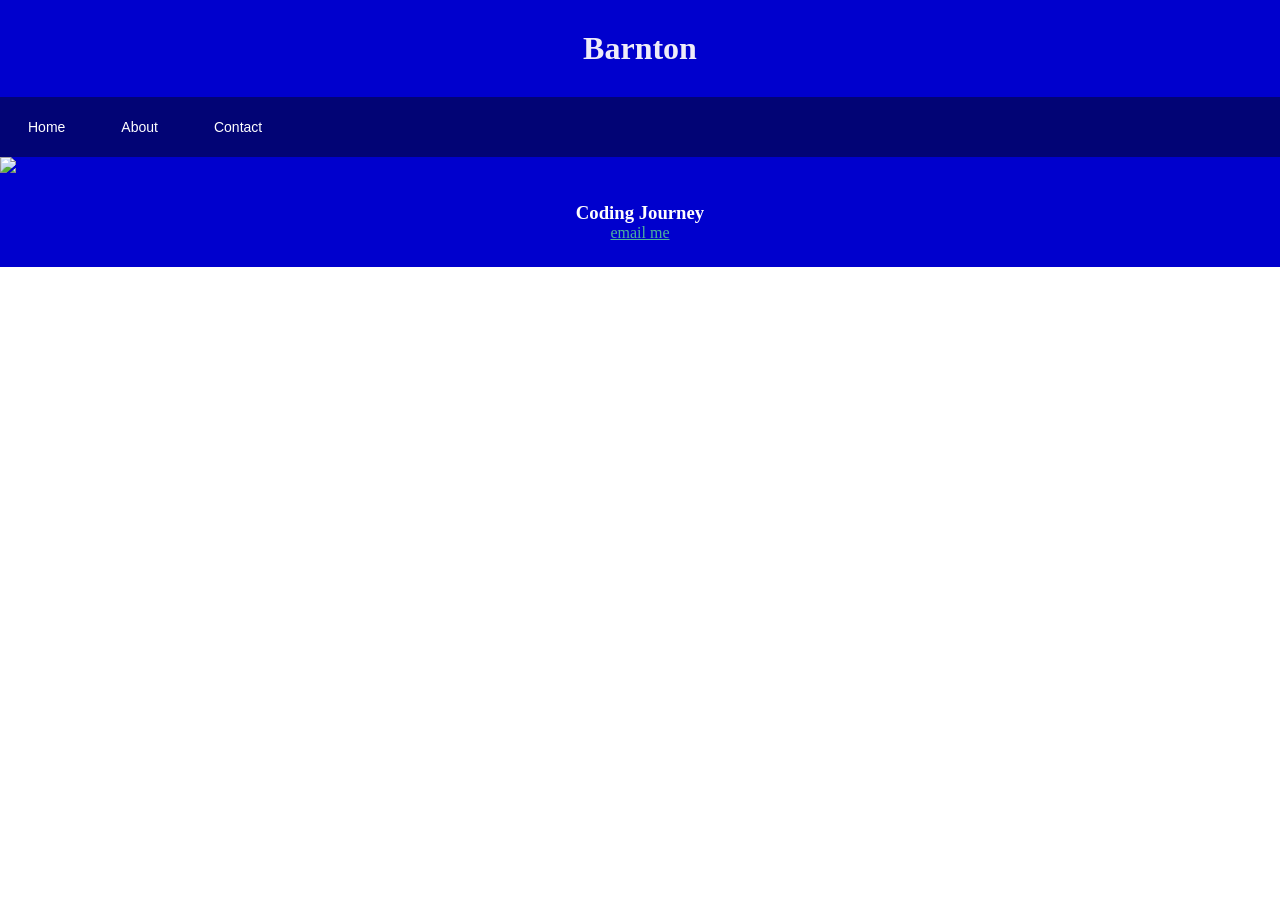
==== index.html @ 9fce67b3 "Add files via upload" ====
<!DOCTYPE html>
<html lang="en">


<!-- scale -->
<head>
    <meta charset="UTF-8"/>
    <meta name="viewport" content="width=device-width, initial-scale=1.0"/>
    <title>Bro Code</title>
    <link rel="stylesheet" href="style.css"/>
</head>

<!-- body -->
<body>
      
  <header class="header" style="background-color: mediumblue;">
    
       <h1>Barnton</h1>
   
        <nav class="navbar" style="background-color: rgb(2, 4, 117);">
            <ul>

                <li><a href="index.html">Home</a>
  
                   <ul> 
                         <a> Can find:</a>    
                        <li><a href="#">Edinburgh</a></li>
                        <li><a href="#">Index</a></li> 
                    </ul> 
                
                </li>
                
                <li><a href="about.html">About</a></li> 
                <li><a href="contact.html">Contact</a></li>
        
            </ul>
     
        </nav>

      <div class="image">
            <img src="IMG_4456.jpeg"/>
        </div>

    </header>

    <main>

    </main>


    <footer style="background-color: mediumblue;">

        <h3>Coding Journey</h3>
        <a href="mailto:test@fake.com" style="color: #4eb19a;" >
            email me
    </footer>
   
</body>

</html>
---- style.css ----
* {
    margin: 0;
    padding: 0;
}

/* center */
/* Barnton */
h1 {
    text-align: center;
    color: #fcfafaf1;
    padding: 30px;

} 


/* main section */
/* This is the Home page */
main {
    margin-left: 600px;
    margin-right: 600px;
    color:#3e45ff;
} 

/* [ Home ]*/
nav {
    width: 100%;
    height: 60px;
    background-color: #9384ce;   
}  

nav p {
    font-family: Arial;
    color: #db5959;
    font-size: 24px;
    line-height: 50px;
    float: left;
    padding: 0px 20px;
}

/* ul   */
nav ul {
    float: left;

}

nav ul li {
    float: left;
    list-style: none;
    position: relative;
}

/* Home About Contact */
/* [ Home ] */
nav ul li a {
    display: block;
    font-family: Arial, Helvetica, sans-serif;
    color: white;
    font-size: 14px;
    padding: 22px 28px;
    text-decoration:none;
}

nav ul li a:hover {
    color: mediummediumblue;
}


/* font display */
nav ul li ul {
    display: none;
    position: absolute;
    background-color: #5f37ff;
    padding: 20px;
    border-radius: 0px 0px 4px 4px;
}

nav ul li:hover ul {
    display: block;
 
}

/* 200px */
nav ul li ul li {
    width: 200px;
    border-radius: 4px; 

}

nav ul li ul li {
    padding: 4px 10px;
}


nav ul li ul li a:hover {
    background-color: #00005a

}

.image img {
    width: 100%;
    height: auto;
} 

/* footer */
footer {
    display: block;
    clear: both;
    text-align: center;
    padding: 25px;
    background-color: burlywood; 
    color: #fefdfd;
}
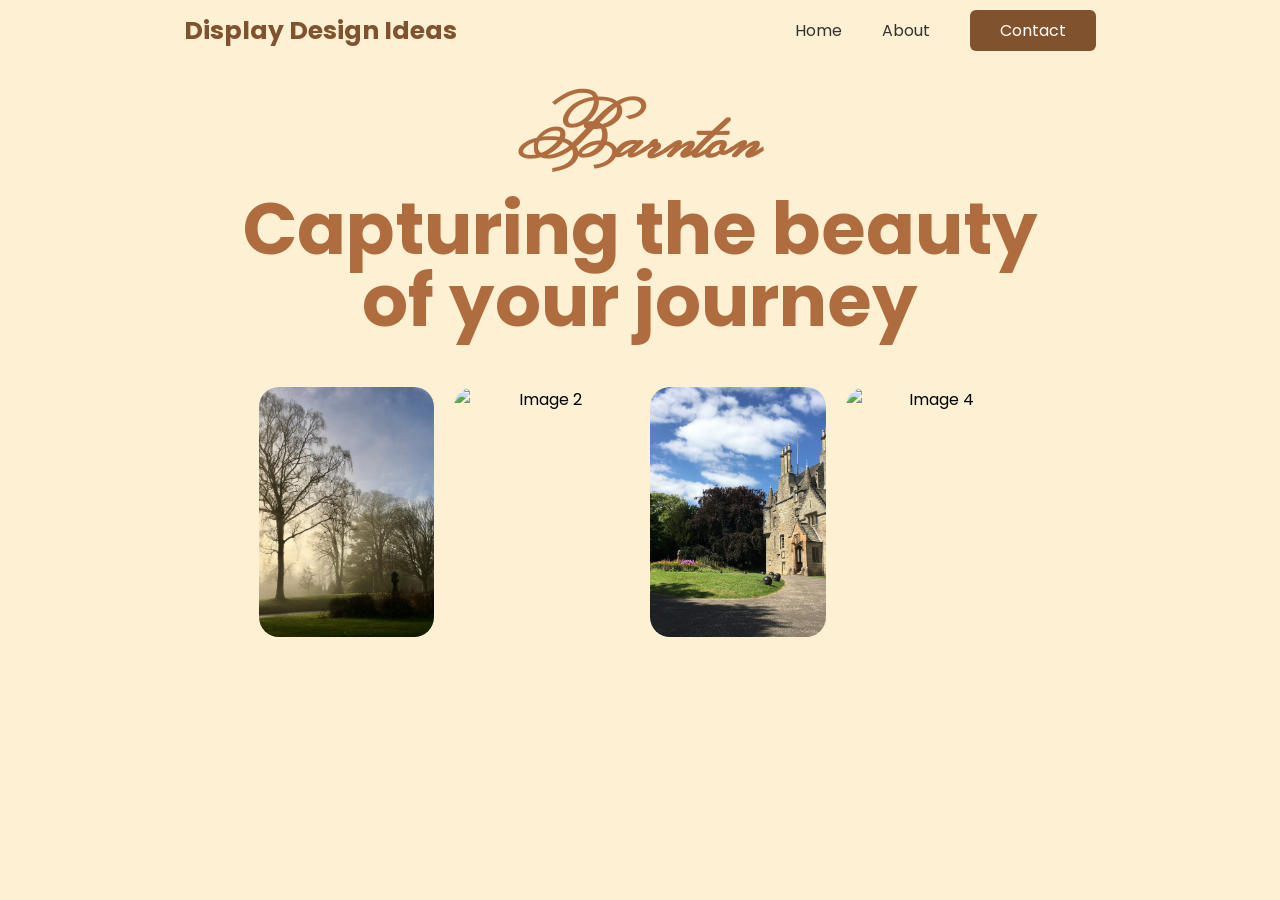
==== commit 744c8ced: "Add files via upload" ====
--- a/index.html
+++ b/index.html
@@ -1,60 +1,44 @@
 <!DOCTYPE html>
 <html lang="en">
 
-
-<!-- scale -->
 <head>
-    <meta charset="UTF-8"/>
-    <meta name="viewport" content="width=device-width, initial-scale=1.0"/>
-    <title>Bro Code</title>
-    <link rel="stylesheet" href="style.css"/>
+    <meta charset="UTF-8">
+    <meta name="viewport" content="width=device-width, initial-scale=1.0">
+    <title>barnton</title>
+    <link rel="stylesheet" href="style.css">
 </head>
 
-<!-- body -->
 <body>
-      
-  <header class="header" style="background-color: mediumblue;">
-    
-       <h1>Barnton</h1>
-   
-        <nav class="navbar" style="background-color: rgb(2, 4, 117);">
+
+    <header>
+        <a href="" class="logo">Display Design Ideas</a>
+        <nav class="menu">
             <ul>
+                <li>
+                    <a href="#">Home</a>
+                </li>
+                <li>
+                    <a href="#">About</a>
+                </li>
+               <button class="btn">Contact</button>
 
-                <li><a href="index.html">Home</a>
-  
-                   <ul> 
-                         <a> Can find:</a>    
-                        <li><a href="#">Edinburgh</a></li>
-                        <li><a href="#">Index</a></li> 
-                    </ul> 
-                
-                </li>
-                
-                <li><a href="about.html">About</a></li> 
-                <li><a href="contact.html">Contact</a></li>
-        
             </ul>
-     
+        <!-- -->    
         </nav>
-
-      <div class="image">
-            <img src="IMG_4456.jpeg"/>
-        </div>
-
     </header>
 
     <main>
-
+        <div class="home">
+            <h4>Barnton</h4>
+            <h1>Capturing the beauty <br> of your journey</h1>
+            <div class="images">
+                <img src="IMG_4447.jpeg" alt="Image 1">
+                <img src="IMG_4300.jpeg" alt="Image 2">
+                <img src="IMG_4273.jpeg" alt="Image 3">
+                <img src="IMG_4528.jpeg" alt="Image 4">
+            </div>
+        </div>
     </main>
 
-
-    <footer style="background-color: mediumblue;">
-
-        <h3>Coding Journey</h3>
-        <a href="mailto:test@fake.com" style="color: #4eb19a;" >
-            email me
-    </footer>
-   
 </body>
-
 </html>
--- a/style.css
+++ b/style.css
@@ -1,113 +1,108 @@
+
+
+@import url('https://fonts.googleapis.com/css2?family=Monsieur+La+Doulaise&family=Poppins:ital,wght@0,100;0,200;0,300;0,400;0,500;0,600;0,700;0,800;0,900;1,100;1,200;1,300;1,400;1,500;1,600;1,700;1,800;1,900&display=swap');
 
 * {
     margin: 0;
     padding: 0;
+    font-family: "Poppins", sans-serif;
 }
 
-/* center */
-/* Barnton */
-h1 {
-    text-align: center;
-    color: #fcfafaf1;
-    padding: 30px;
+body {
+    height: 100vh;
+    background-color: #fef0d3;  
+    padding: 0 12%;
+}
 
+header {
+    display: flex;
+    justify-content: space-between;
+    align-items: center;
+    padding: 10px 30px;
+}
+
+a {
+    text-decoration: none;
+}
+
+.logo {
+    font-weight: bold;
+    font-size: 25px;
+    color: #81522e;
+}
+
+.menu a {
+    color: #333;
+}
+
+.menu ul {
+    display: flex;
+    gap: 40px;
+    list-style: none;
+    align-items: center; 
+}
+
+.menu a:hover {
+    color: #81522e;
 } 
 
-
-/* main section */
-/* This is the Home page */
-main {
-    margin-left: 600px;
-    margin-right: 600px;
-    color:#3e45ff;
-} 
-
-/* [ Home ]*/
-nav {
-    width: 100%;
-    height: 60px;
-    background-color: #9384ce;   
-}  
-
-nav p {
-    font-family: Arial;
-    color: #db5959;
-    font-size: 24px;
-    line-height: 50px;
-    float: left;
-    padding: 0px 20px;
+.btn {
+    padding: 8px 30px;
+    font-size: 16px;
+    border: none;
+    border-radius: 6px;
+    cursor: pointer;
+    background-color: #81522e;
+    color: #fff;
+    transform: 0.5;
 }
 
-/* ul   */
-nav ul {
-    float: left;
+.btn:hover {
+    background-color: #af6d3f;
+}
+
+.home {
+    display: flex;
+    align-items: center;
+    text-align: center;
+    flex-direction: column;
+    margin: 20px 0;
+}
+
+.home h4 {
+    font-family: "Monsieur La Doulaise", sans-serif;
+    font-size: 72px ;
+    color: #af6d3f;
+}
+
+.home h1 {
+    font-size: 72px ;
+    color: #af6d3f;
+    line-height: 72px;
 
 }
 
-nav ul li {
-    float: left;
-    list-style: none;
-    position: relative;
-}
-
-/* Home About Contact */
-/* [ Home ] */
-nav ul li a {
-    display: block;
-    font-family: Arial, Helvetica, sans-serif;
-    color: white;
-    font-size: 14px;
-    padding: 22px 28px;
-    text-decoration:none;
-}
-
-nav ul li a:hover {
-    color: mediummediumblue;
+.images {
+    margin-top: 50px;
+    display: flex;
+    align-items: center;
+    justify-content: center;
+    gap: 20px;
 }
 
 
-/* font display */
-nav ul li ul {
-    display: none;
-    position: absolute;
-    background-color: #5f37ff;
-    padding: 20px;
-    border-radius: 0px 0px 4px 4px;
+.images img {
+    width: 20%;
+   /*height: 350px;*/
+    height: 250px;
+    object-fit: cover;
+    border-radius: 20px;
+    transition: 0.5s;
 }
 
-nav ul li:hover ul {
-    display: block;
- 
+.images img:hover {
+    width: 30%;
+    cursor: pointer;
+    filter: contrast(1.1);
 }
 
-/* 200px */
-nav ul li ul li {
-    width: 200px;
-    border-radius: 4px; 
-
-}
-
-nav ul li ul li {
-    padding: 4px 10px;
-}
-
-
-nav ul li ul li a:hover {
-    background-color: #00005a
-
-}
-
-.image img {
-    width: 100%;
-    height: auto;
-} 
-
-/* footer */
-footer {
-    display: block;
-    clear: both;
-    text-align: center;
-    padding: 25px;
-    background-color: burlywood; 
-    color: #fefdfd;
-}
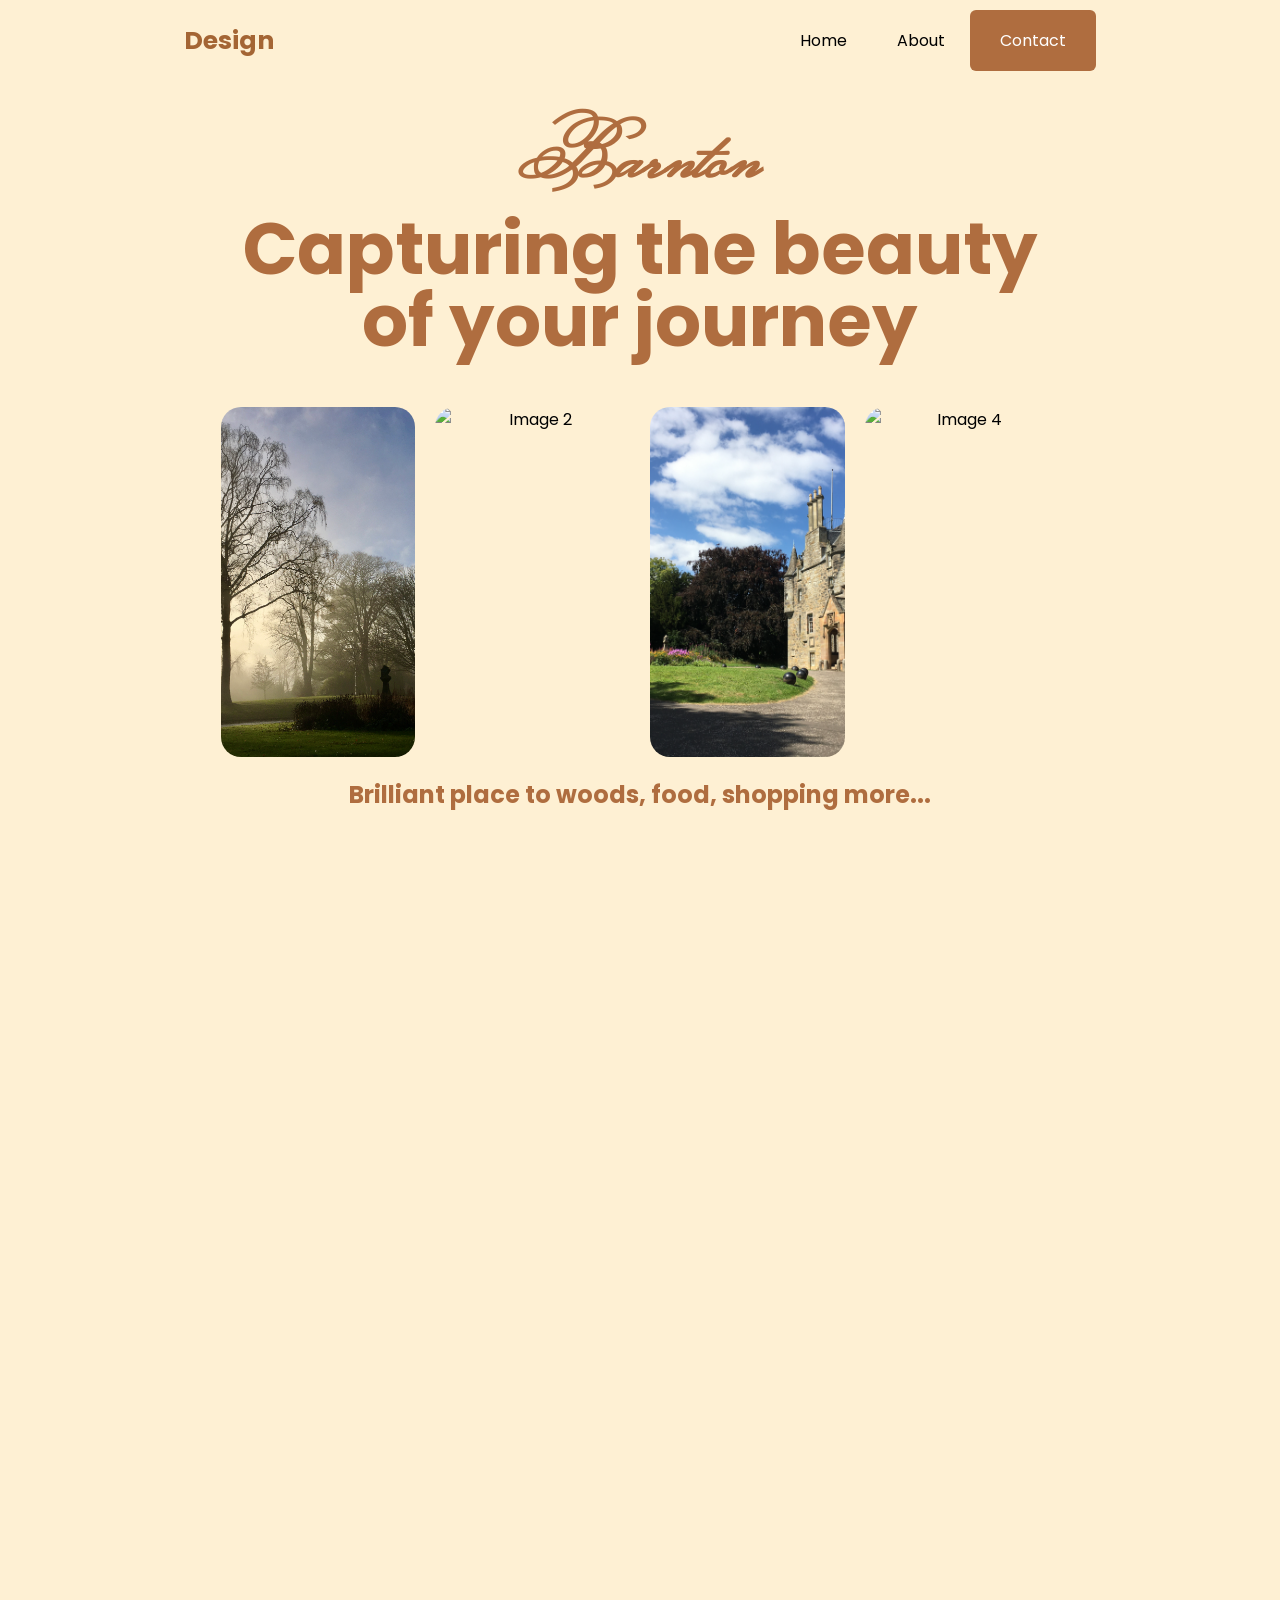
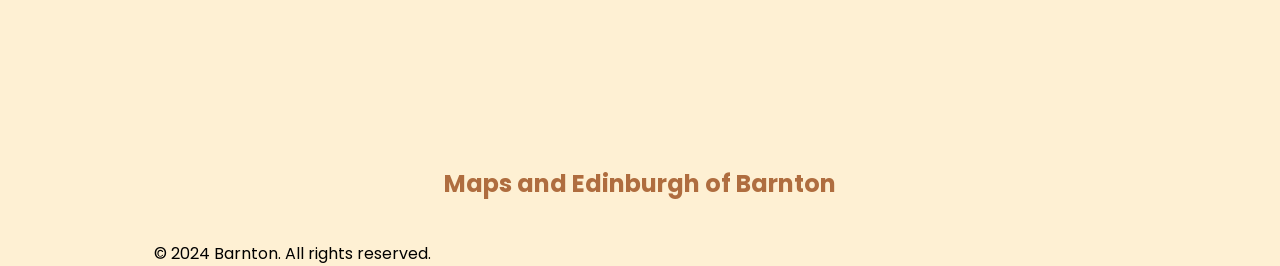
==== commit 4e9ce618: "Add files via upload" ====
--- a/index.html
+++ b/index.html
@@ -6,28 +6,36 @@
     <meta name="viewport" content="width=device-width, initial-scale=1.0">
     <title>barnton</title>
     <link rel="stylesheet" href="style.css">
+
 </head>
 
 <body>
+     
 
     <header>
-        <a href="" class="logo">Display Design Ideas</a>
-        <nav class="menu">
-            <ul>
-                <li>
-                    <a href="#">Home</a>
+        <a href="" class="logo">Design</a> 
+        <nav class="navbar"> 
+            <ul class="menu">
+                <li><a href="#">Home</a></li>
+                <li class="dropdown">
+                    <a href="#">About</a>
+                    <ul class="submenu">
+                        <a href="wood.html">Wood</a>
+                        <a href="places.html">Places of interest</a> 
+                        <a href="golf.html">Golf courses</a>
+                        <a href="amenities.html">Amenities</a> 
+                        <a href="archaeology.html">Archaeology</a> 
+                        <a href="river.html">River Almond and Cramond</a> 
+                    </ul>
                 </li>
-                <li>
-                    <a href="#">About</a>
-                </li>
-               <button class="btn">Contact</button>
+
+                <button class="btn">Contact</button>
 
             </ul>
-        <!-- -->    
         </nav>
-    </header>
+   </header>
 
-    <main>
+   <main>
         <div class="home">
             <h4>Barnton</h4>
             <h1>Capturing the beauty <br> of your journey</h1>
@@ -37,8 +45,28 @@
                 <img src="IMG_4273.jpeg" alt="Image 3">
                 <img src="IMG_4528.jpeg" alt="Image 4">
             </div>
+
+            <div>
+                <h2>Brilliant place to woods, food, shopping more...</h2>
+            </div>
+
+            <div class="maps">
+                <p><iframe src="https://www.google.com/maps/embed?pb=!1m18!1m12!1m3!1d47338.822984023456!2d-3.2606130940849214!3d55.94071805174398!2m3!1f0!2f0!3f0!3m2!1i1024!2i768!4f13.1!3m3!1m2!1s0x4887b800a5982623%3A0x64f2147b7ce71727!2sEdinburgh!5e0!3m2!1sen!2suk!4v1784650245149!5m2!1sen!2suk" width="600" height="450" style="border:0;" allowfullscreen="" loading="lazy" referrerpolicy="strict-origin-when-cross-origin"></iframe>
+                <iframe src="https://www.google.com/maps/embed?pb=!1m16!1m12!1m3!1d17862.13858524077!2d-3.293963954419648!3d55.970734260023555!2m3!1f0!2f0!3f0!3m2!1i1024!2i768!4f13.1!2m1!1sRestaurants!5e0!3m2!1sen!2suk!4v1785063740222!5m2!1sen!2suk" width="600" height="450" style="border:0;" allowfullscreen="" loading="lazy" referrerpolicy="strict-origin-when-cross-origin"></iframe></p>
+            </div>
+
+            <div>
+                <h2>Maps and Edinburgh of Barnton</h2>
+            </div>
+
         </div>
-    </main>
+
+   
+    </main> 
+
+    <footer>
+        <p>&copy; 2024 Barnton. All rights reserved.</p>
+    </footer>
 
 </body>
 </html>
--- a/style.css
+++ b/style.css
@@ -6,7 +6,7 @@
     margin: 0;
     padding: 0;
     font-family: "Poppins", sans-serif;
-}
+} 
 
 body {
     height: 100vh;
@@ -25,42 +25,75 @@
     text-decoration: none;
 }
 
+/* Design */
 .logo {
     font-weight: bold;
     font-size: 25px;
-    color: #81522e;
+    color: #a46534;
 }
 
-.menu a {
-    color: #333;
+/* Index the main section */
+.menu {
+    list-style: none;
+    justify-content: center;
+    display: flex;
 }
 
-.menu ul {
-    display: flex;
-    gap: 40px;
-    list-style: none;
-    align-items: center; 
+.menu li {
+    position: relative;
+} 
+
+.menu li a {
+    display: block;
+    color: black; 
+    text-decoration: none;
+    transition: 0.3s;
+    padding: 18px 25px;
 }
 
-.menu a:hover {
-    color: #81522e;
-} 
+.menu li a:hover {
+    background: #ffc573;
+}
 
+
+.submenu {
+    position: absolute;
+    top: 100%;
+    left: 0;
+   /* background: #fef0d3; */
+    background: #f0d49d;
+    list-style: none;
+    min-width: 180px;
+    display: none;
+   
+}
+
+.submenu a{
+    padding: 12px 15px;
+}
+
+.dropdown:hover .submenu {
+    display: block;
+    animation: fadeIn 0.3s ease;
+}
+
+/* btn of the office */
 .btn {
     padding: 8px 30px;
     font-size: 16px;
     border: none;
     border-radius: 6px;
     cursor: pointer;
-    background-color: #81522e;
+    background-color: #af6d3f;
     color: #fff;
     transform: 0.5;
 }
 
 .btn:hover {
-    background-color: #af6d3f;
+    background-color:#bf8a63;;
 }
 
+/* image */
 .home {
     display: flex;
     align-items: center;
@@ -77,11 +110,33 @@
 
 .home h1 {
     font-size: 72px ;
+
     color: #af6d3f;
     line-height: 72px;
 
 }
 
+.home h2 {
+   /* padding: 32px; */
+    padding: 20px;
+
+    color: #af6d3f;
+}
+
+.maps {
+    display: flex;
+    align-items: center;
+    text-align: center;
+   /* flex-direction: column; */
+    flex-direction: top;
+    
+ /*  margin: 20px 0; */
+
+
+
+}
+
+/* Text message */
 .images {
     margin-top: 50px;
     display: flex;
@@ -90,11 +145,9 @@
     gap: 20px;
 }
 
-
 .images img {
     width: 20%;
-   /*height: 350px;*/
-    height: 250px;
+    height: 350px;
     object-fit: cover;
     border-radius: 20px;
     transition: 0.5s;
@@ -104,5 +157,26 @@
     width: 30%;
     cursor: pointer;
     filter: contrast(1.1);
+} 
+/* */
+
+.wood {
+    display: flex;
+    align-items: left;
+    text-align: left;
+    flex-direction: column;
+  /*  margin: 20px 0; */
+    margin: 40px 0;
 }
 
+@keyframes fadeIn {
+    from {
+        opacity: 0;
+        transform: translateY(10px);
+    }
+    to {
+        opacity: 1;
+        transform: translateY(0);
+    }
+} 
+
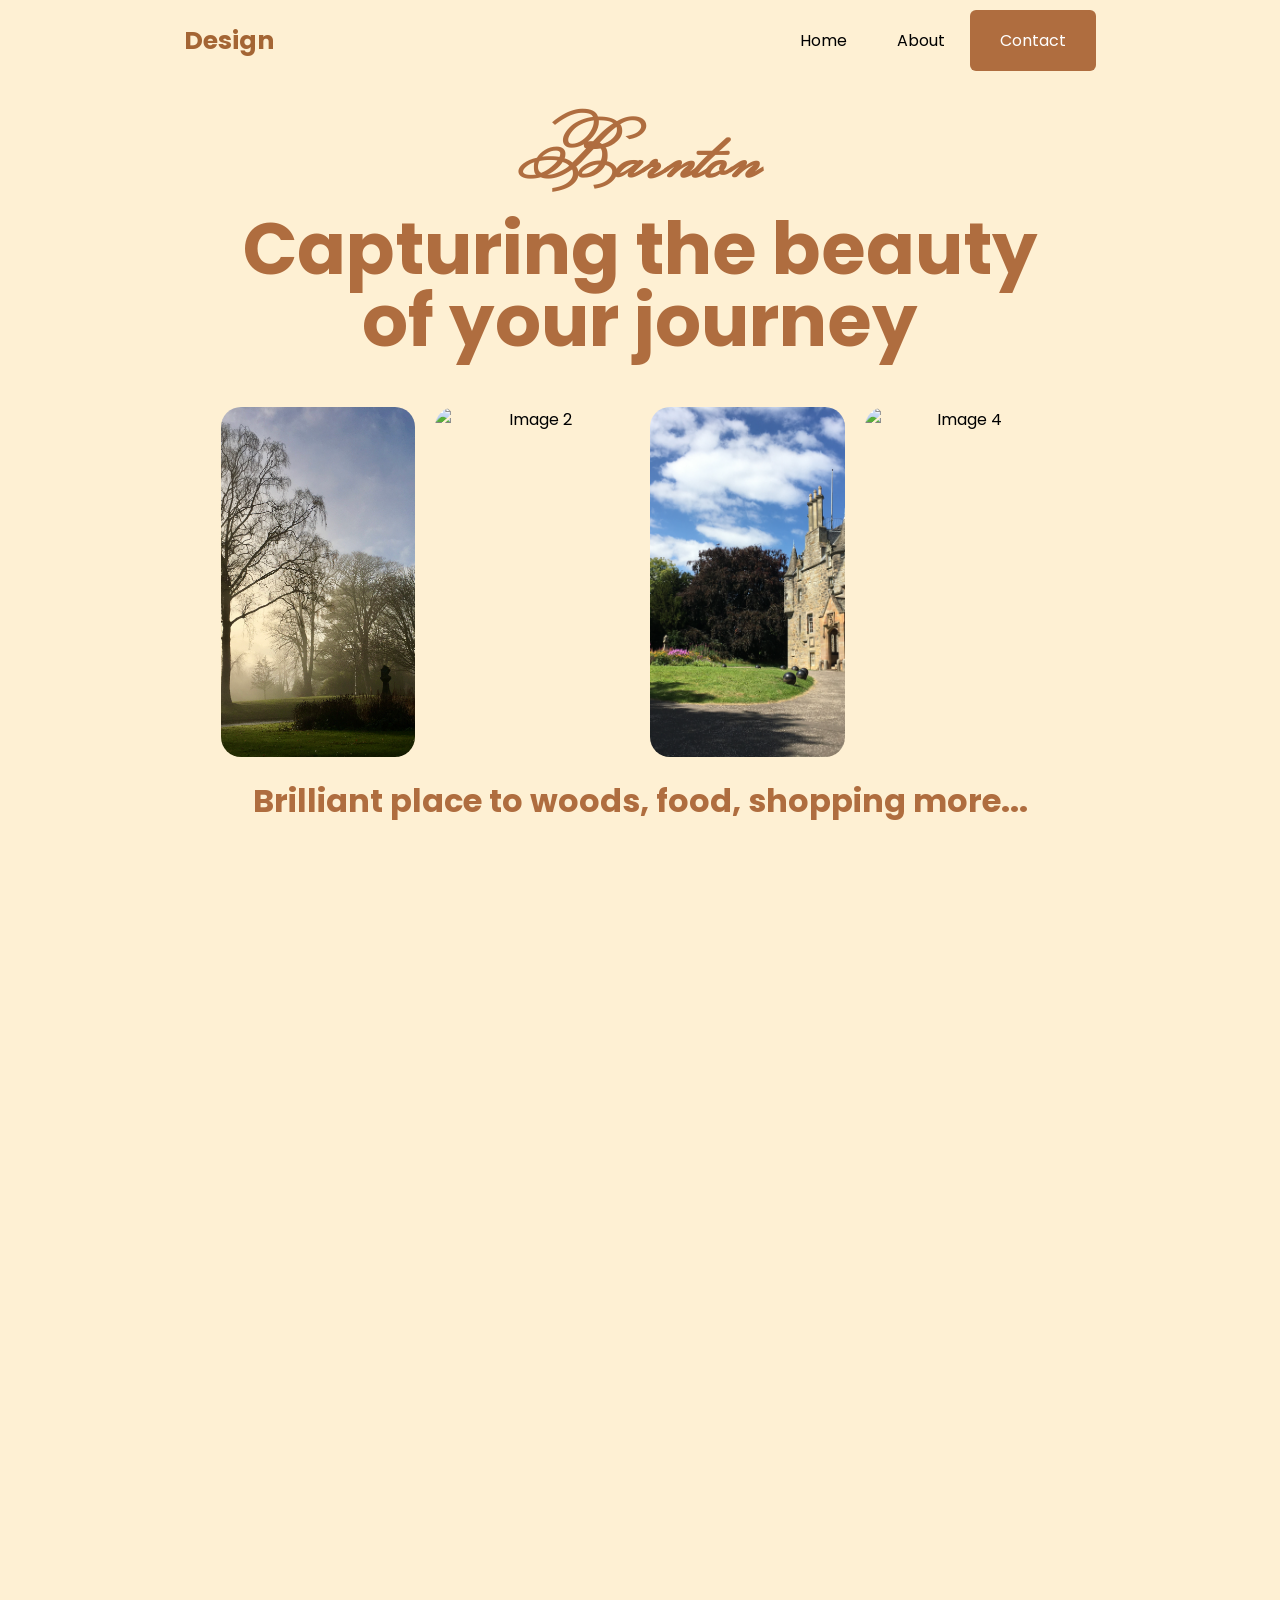
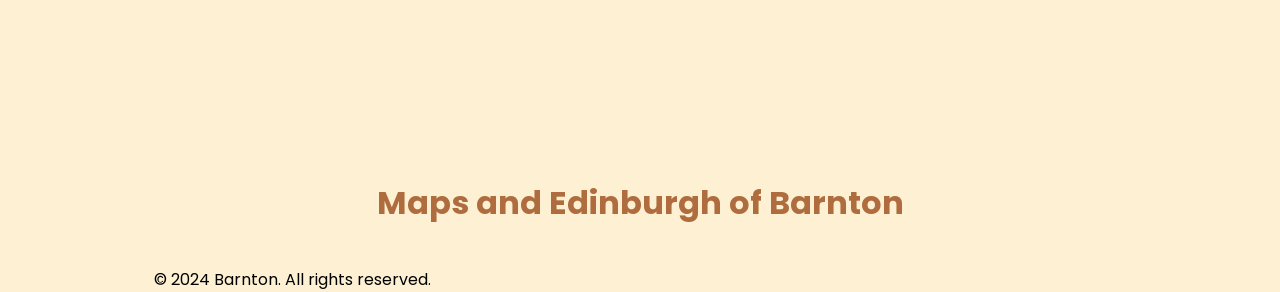
==== commit d2e97d15: "Add files via upload" ====
--- a/index.html
+++ b/index.html
@@ -20,10 +20,8 @@
                 <li class="dropdown">
                     <a href="#">About</a>
                     <ul class="submenu">
-                        <a href="wood.html">Wood</a>
+                       <!-- <a href="wood.html">Wood</a> -->
                         <a href="places.html">Places of interest</a> 
-                        <a href="golf.html">Golf courses</a>
-                        <a href="amenities.html">Amenities</a> 
                         <a href="archaeology.html">Archaeology</a> 
                         <a href="river.html">River Almond and Cramond</a> 
                     </ul>
--- a/style.css
+++ b/style.css
@@ -99,7 +99,8 @@
     align-items: center;
     text-align: center;
     flex-direction: column;
-    margin: 20px 0;
+    margin: 20px 0; 
+
 }
 
 .home h4 {
@@ -110,17 +111,15 @@
 
 .home h1 {
     font-size: 72px ;
-
     color: #af6d3f;
     line-height: 72px;
-
 }
 
 .home h2 {
-   /* padding: 32px; */
-    padding: 20px;
-
+ /*   padding: 32px; */
+    font-size: 32px;
     color: #af6d3f;
+    padding: 20px; 
 }
 
 .maps {
@@ -169,6 +168,17 @@
     margin: 40px 0;
 }
 
+.places {
+    display: flex;
+    align-items: left;
+    text-align: left;
+    flex-direction: column;
+  /*  margin: 20px 0; */
+    margin: 40px 0;
+    
+}
+
+
 @keyframes fadeIn {
     from {
         opacity: 0;
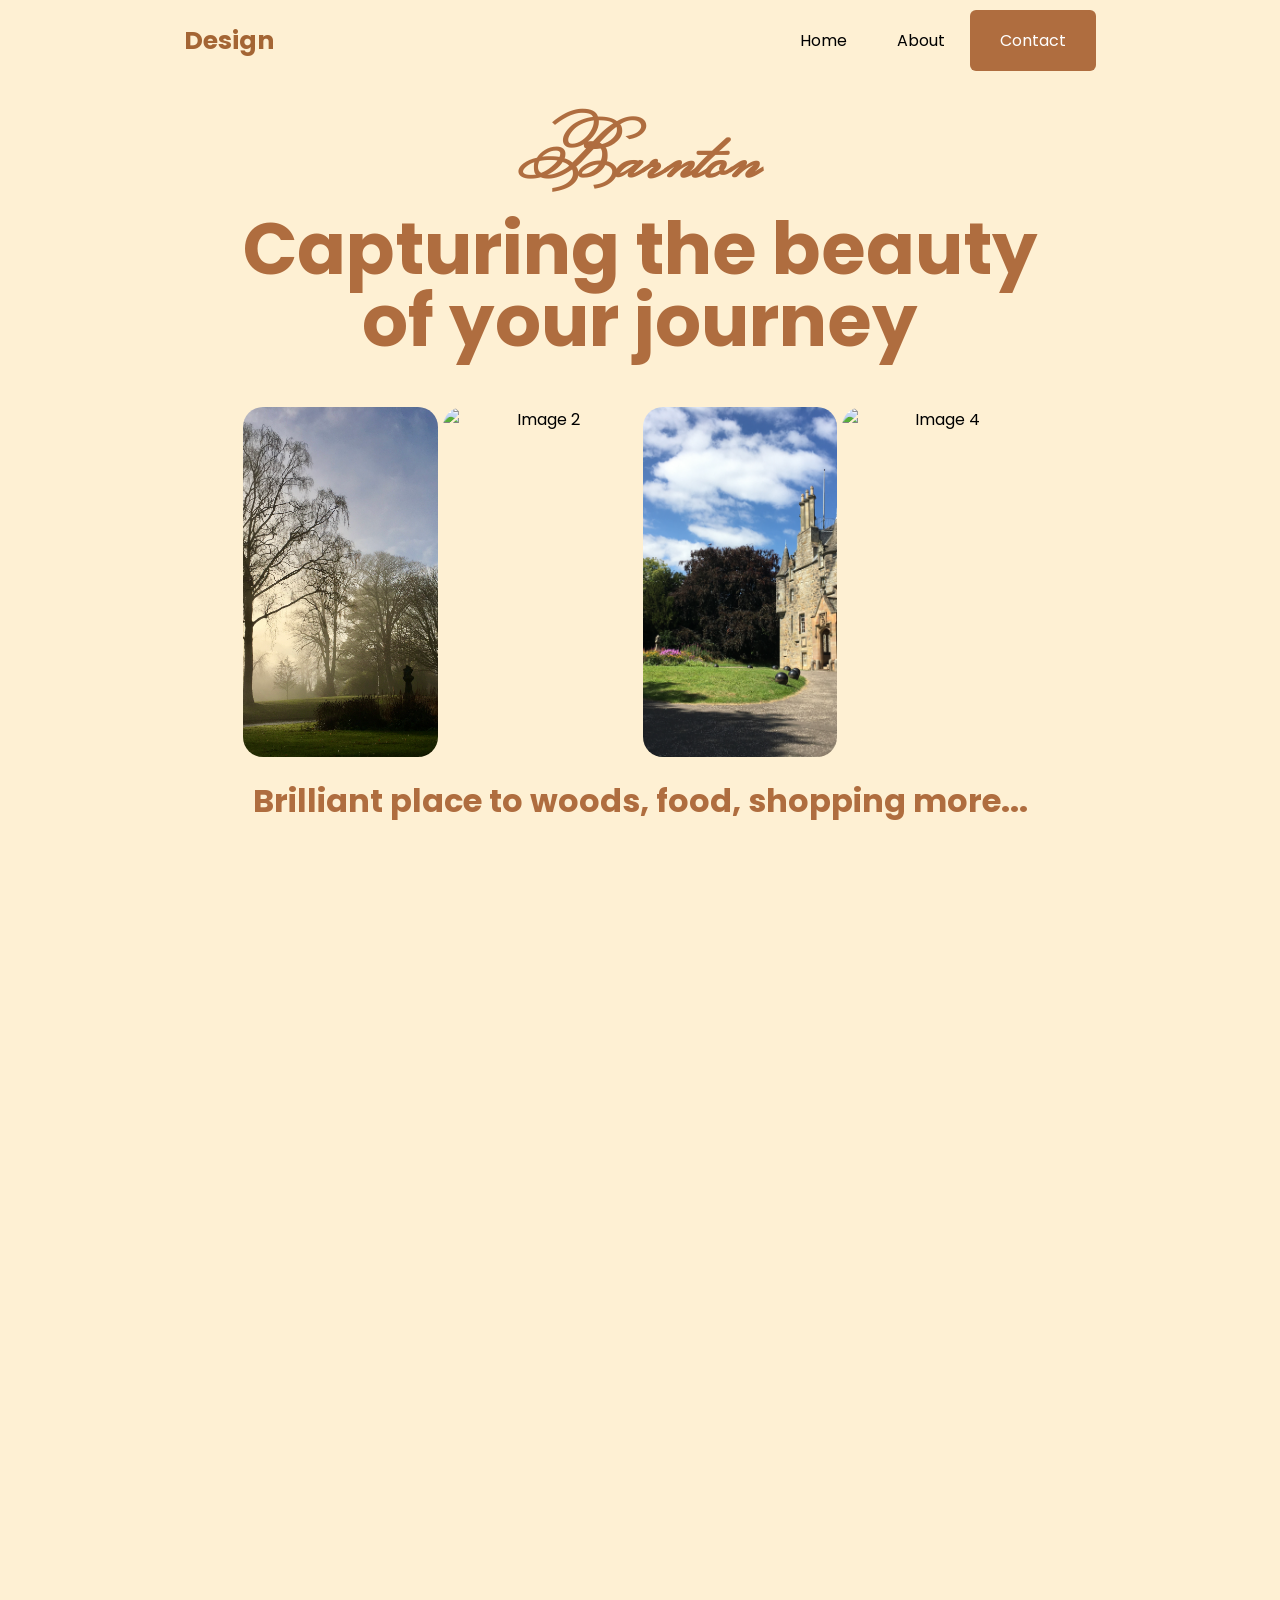
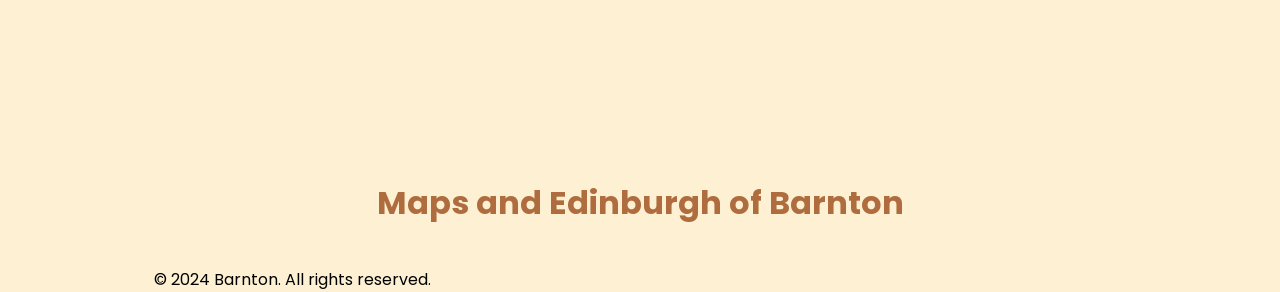
==== commit 4b7ae7c9: "Add files via upload" ====
--- a/index.html
+++ b/index.html
@@ -20,7 +20,6 @@
                 <li class="dropdown">
                     <a href="#">About</a>
                     <ul class="submenu">
-                       <!-- <a href="wood.html">Wood</a> -->
                         <a href="places.html">Places of interest</a> 
                         <a href="archaeology.html">Archaeology</a> 
                         <a href="river.html">River Almond and Cramond</a> 
--- a/style.css
+++ b/style.css
@@ -53,6 +53,7 @@
 
 .menu li a:hover {
     background: #ffc573;
+    border-radius: 6px;
 }
 
 
@@ -65,6 +66,7 @@
     list-style: none;
     min-width: 180px;
     display: none;
+    border-radius: 6px;
    
 }
 
@@ -127,12 +129,8 @@
     align-items: center;
     text-align: center;
    /* flex-direction: column; */
-    flex-direction: top;
-    
+    flex-direction: top;   
  /*  margin: 20px 0; */
-
-
-
 }
 
 /* Text message */
@@ -141,11 +139,14 @@
     display: flex;
     align-items: center;
     justify-content: center;
-    gap: 20px;
+   /* gap: 20px; */
+    gap: 5px; 
+    /* border-radius: 6px; */
+
 }
 
 .images img {
-    width: 20%;
+    width: 20%; 
     height: 350px;
     object-fit: cover;
     border-radius: 20px;
@@ -153,7 +154,8 @@
 }
 
 .images img:hover {
-    width: 30%;
+   /*  width: 20%; */
+    width: 30%; 
     cursor: pointer;
     filter: contrast(1.1);
 } 
@@ -177,6 +179,13 @@
     margin: 40px 0;
     
 }
+
+.map {
+    align-items: center;
+    text-align: center;
+
+}
+
 
 
 @keyframes fadeIn {
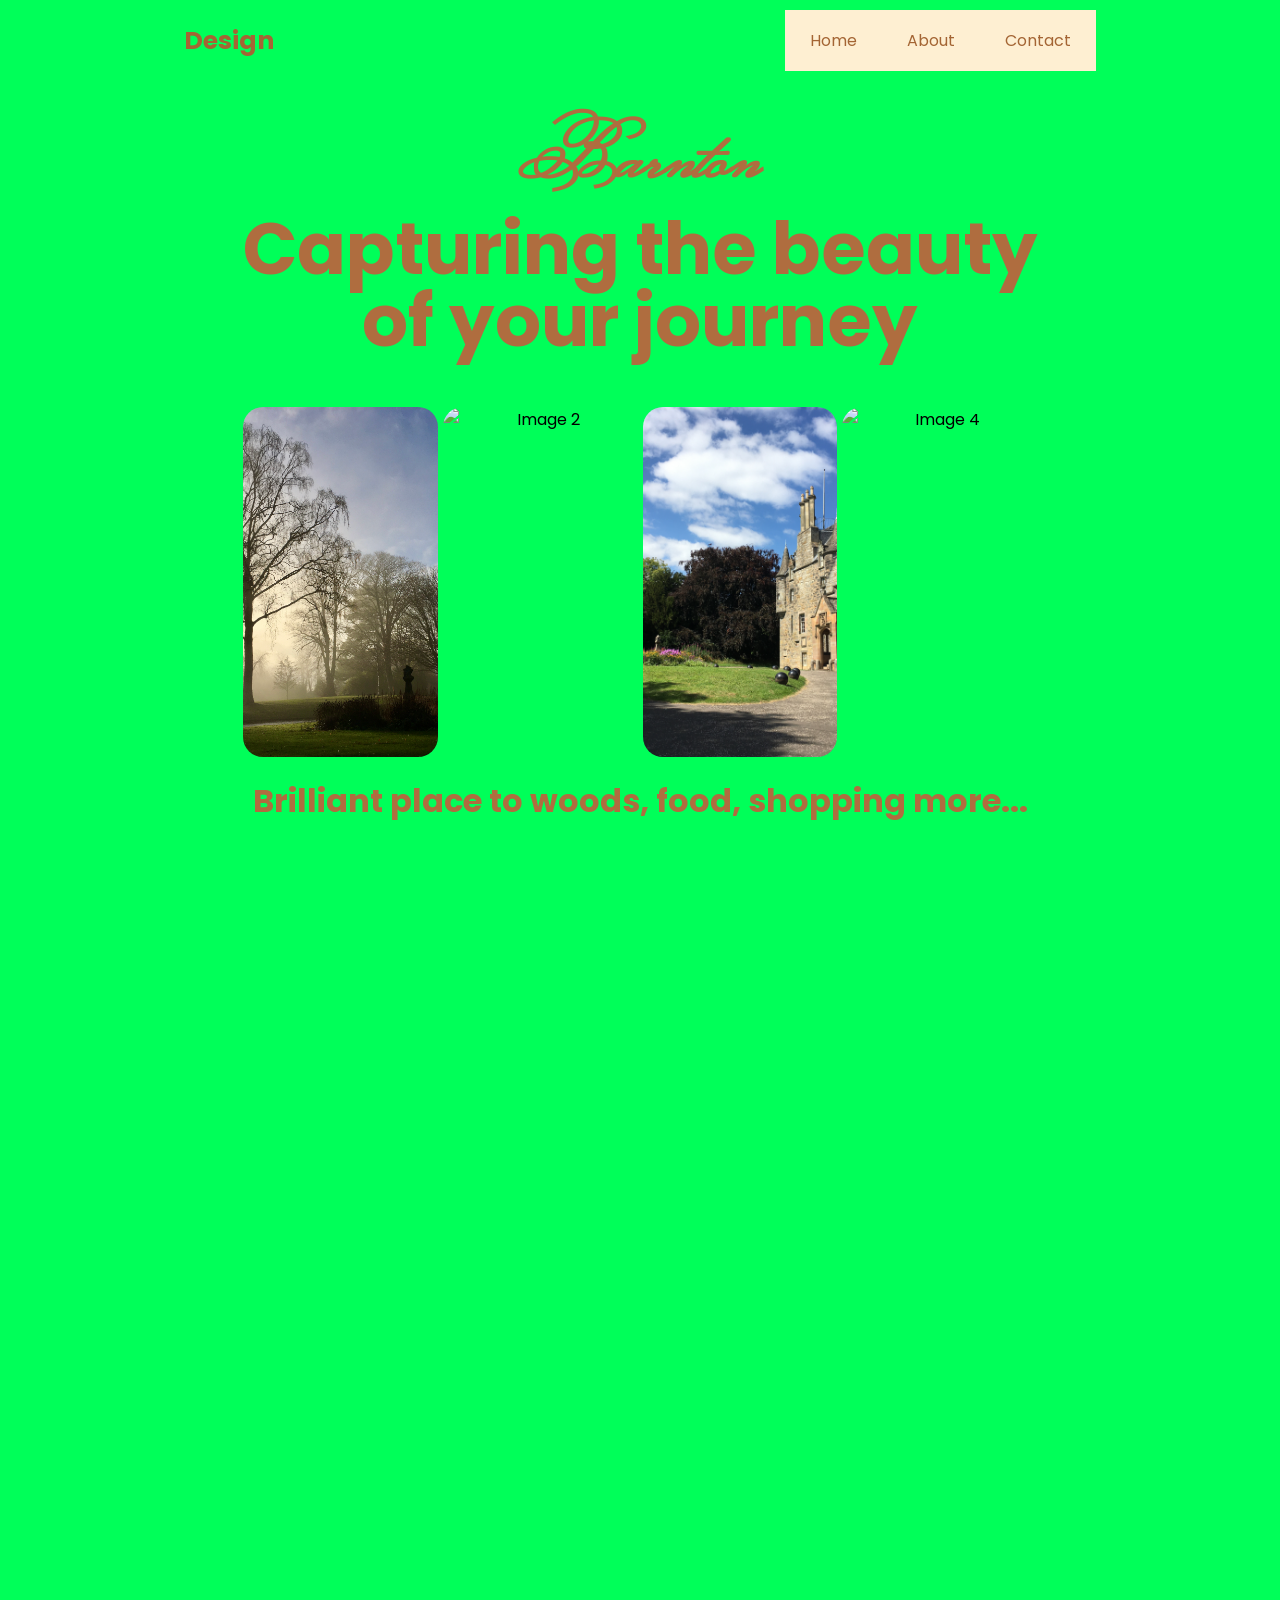
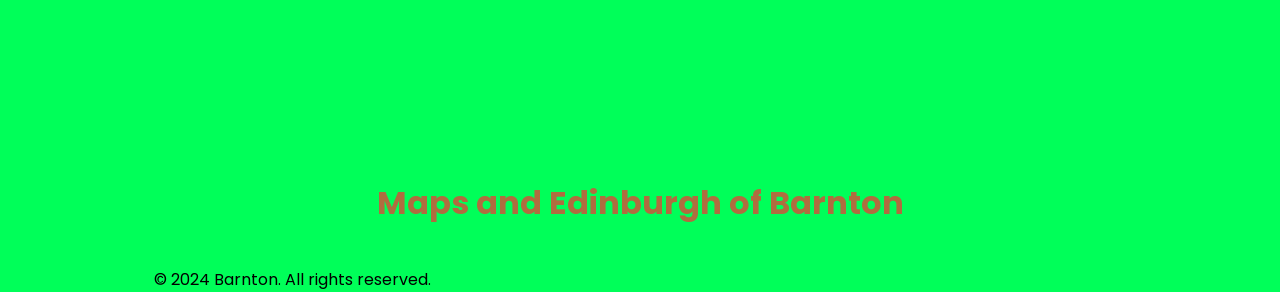
==== commit 086ee680: "Add files via upload" ====
--- a/index.html
+++ b/index.html
@@ -6,33 +6,45 @@
     <meta name="viewport" content="width=device-width, initial-scale=1.0">
     <title>barnton</title>
     <link rel="stylesheet" href="style.css">
-
 </head>
 
 <body>
      
+    <!-- <a href="aboutus.html">About us</a> -->
 
+    <section>
     <header>
-        <a href="" class="logo">Design</a> 
-        <nav class="navbar"> 
+        <a href="" class="logo">Design</a>
+        <nav class="navbar">
             <ul class="menu">
-                <li><a href="#">Home</a></li>
+
                 <li class="dropdown">
-                    <a href="#">About</a>
+                    <a href="">Home</a>
+                </li>
+
+                <li class="dropdown">
+                    <a href="">About</a>
                     <ul class="submenu">
-                        <a href="places.html">Places of interest</a> 
-                        <a href="archaeology.html">Archaeology</a> 
-                        <a href="river.html">River Almond and Cramond</a> 
+                        <a href="places.html">Places interest</a>       <!-- place  -->
+                        <a href="archaeology.html">Archaeology</a>              <!-- archaeology  -->
+                        <a href="river.html">River Almond and Cramond</a> <!-- river  -->
                     </ul>
                 </li>
 
-                <button class="btn">Contact</button>
+    
+                <li class="dropdown">
+                    <a href="">Contact</a>
+                    <ul class="submenu">
+                        <a href="contact.html">Contact</a> <!-- contact  -->
+                    </ul>
+                </li>
 
             </ul>
         </nav>
-   </header>
+    </header>
+    </section>
 
-   <main>
+    <main>
         <div class="home">
             <h4>Barnton</h4>
             <h1>Capturing the beauty <br> of your journey</h1>
@@ -57,8 +69,6 @@
             </div>
 
         </div>
-
-   
     </main> 
 
     <footer>
--- a/style.css
+++ b/style.css
@@ -1,18 +1,80 @@
 
 
 @import url('https://fonts.googleapis.com/css2?family=Monsieur+La+Doulaise&family=Poppins:ital,wght@0,100;0,200;0,300;0,400;0,500;0,600;0,700;0,800;0,900;1,100;1,200;1,300;1,400;1,500;1,600;1,700;1,800;1,900&display=swap');
+
+ /*  
+ 
+ @import (max-width: 768px) {
+    .nav-links {
+        top: 70px;
+        right: 0;
+        background: #fef0d3;
+        width: 100%;
+        flex-direction: column;
+        align-items: center;
+        padding: 20px 0;
+    }
+} 
+    */
+
 
 * {
     margin: 0;
     padding: 0;
+    box-sizing: border-box;
     font-family: "Poppins", sans-serif;
 } 
 
-body {
-    height: 100vh;
-    background-color: #fef0d3;  
-    padding: 0 12%;
-}
+/* update the menu styles */
+.menu {
+    list-style: none;
+    justify-content: center;
+    display: flex; 
+}
+
+.menu li {
+    position: relative;
+} 
+
+.menu li a {
+    display: block;
+  /*  color: black; */
+    color: #a46534;
+    text-decoration: none;
+    transition: 0.3s;
+    padding: 18px 25px;
+}
+
+.menu li a:hover {
+    background: #ffc573;
+    border-radius: 6px;
+}
+
+/* submenu styles */
+.submenu {
+    position: absolute;
+    top: 100%;
+    left: 0;
+    background: #f0d49d;
+    list-style: none;
+    min-width: 180px;
+    display: none; 
+    border-radius: 6px;
+}
+ 
+.submenu a{
+  padding: 12px 15px;
+
+} 
+
+.dropdown:hover .submenu {
+    display: block;
+    animation: fadeIn 0.3s ease;
+} 
+
+.navbar {
+    background-color: hsl(40, 96%, 91%);
+} 
 
 header {
     display: flex;
@@ -32,52 +94,6 @@
     color: #a46534;
 }
 
-/* Index the main section */
-.menu {
-    list-style: none;
-    justify-content: center;
-    display: flex;
-}
-
-.menu li {
-    position: relative;
-} 
-
-.menu li a {
-    display: block;
-    color: black; 
-    text-decoration: none;
-    transition: 0.3s;
-    padding: 18px 25px;
-}
-
-.menu li a:hover {
-    background: #ffc573;
-    border-radius: 6px;
-}
-
-
-.submenu {
-    position: absolute;
-    top: 100%;
-    left: 0;
-   /* background: #fef0d3; */
-    background: #f0d49d;
-    list-style: none;
-    min-width: 180px;
-    display: none;
-    border-radius: 6px;
-   
-}
-
-.submenu a{
-    padding: 12px 15px;
-}
-
-.dropdown:hover .submenu {
-    display: block;
-    animation: fadeIn 0.3s ease;
-}
 
 /* btn of the office */
 .btn {
@@ -95,7 +111,7 @@
     background-color:#bf8a63;;
 }
 
-/* image */
+/* image class */
 .home {
     display: flex;
     align-items: center;
@@ -118,12 +134,12 @@
 }
 
 .home h2 {
- /*   padding: 32px; */
     font-size: 32px;
     color: #af6d3f;
     padding: 20px; 
 }
 
+/* map class */
 .maps {
     display: flex;
     align-items: center;
@@ -133,7 +149,7 @@
  /*  margin: 20px 0; */
 }
 
-/* Text message */
+/* images class */
 .images {
     margin-top: 50px;
     display: flex;
@@ -142,7 +158,6 @@
    /* gap: 20px; */
     gap: 5px; 
     /* border-radius: 6px; */
-
 }
 
 .images img {
@@ -158,18 +173,19 @@
     width: 30%; 
     cursor: pointer;
     filter: contrast(1.1);
-} 
-/* */
-
+}
+
+/*
 .wood {
     display: flex;
     align-items: left;
     text-align: left;
     flex-direction: column;
-  /*  margin: 20px 0; */
     margin: 40px 0;
 }
-
+*/
+
+/* places class */
 .places {
     display: flex;
     align-items: left;
@@ -180,13 +196,12 @@
     
 }
 
+/* map class */
 .map {
     align-items: center;
     text-align: center;
 
 }
-
-
 
 @keyframes fadeIn {
     from {
@@ -199,3 +214,21 @@
     }
 } 
 
+
+body {
+    height: 100vh;
+    background-color: hsl(40, 96%, 91%);  
+    padding: 0 12%;
+}
+
+/* For devices with a minimum width of 1400px (Medium) */
+@media screen and (max-width: 1400px) {
+  body {
+    background-color: rgb(0, 255, 89);  }
+}
+
+/* For devices with a minimum width of 768px (Medium) */
+@media screen and (max-width: 768px) {
+  body {
+    background-color: blue;  }
+}
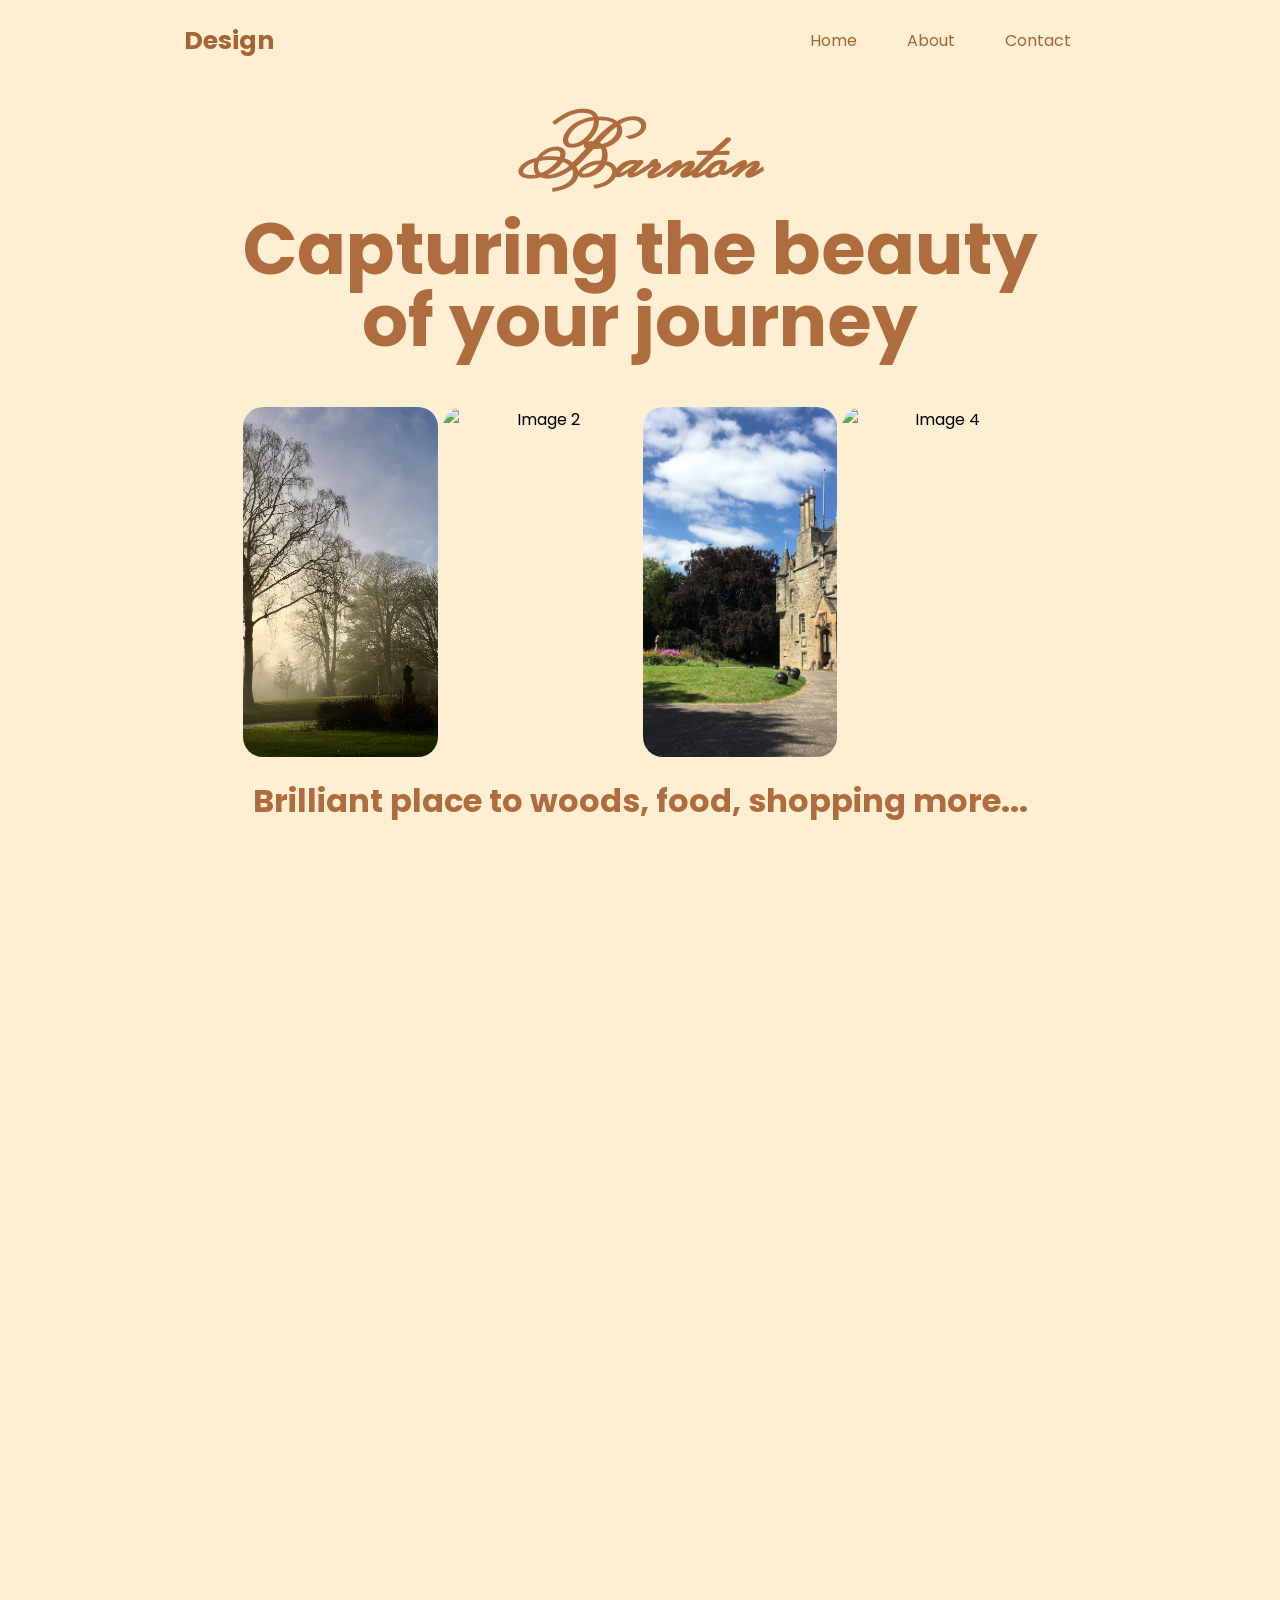
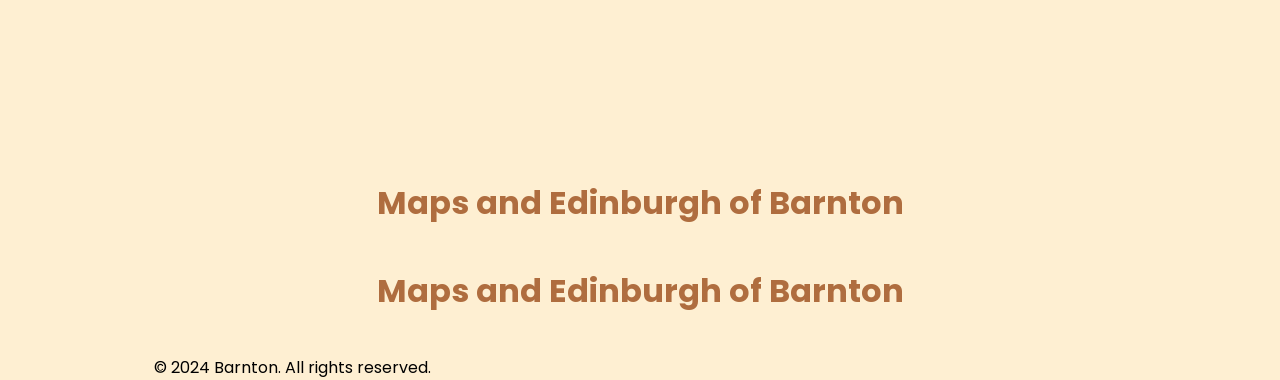
==== commit 0633b5ce: "Add files via upload" ====
--- a/index.html
+++ b/index.html
@@ -5,8 +5,8 @@
     <meta charset="UTF-8">
     <meta name="viewport" content="width=device-width, initial-scale=1.0">
     <title>barnton</title>
-    <link rel="stylesheet" href="style.css">
-</head>
+    <link rel="stylesheet" href="style.css">   
+    <link rel="stylesheet" href="https://fonts.googleapis.com/css2?family=Material+Symbols+Outlined:opsz,wght,FILL,GRAD@20..48,100..700,0..1,-50..200&icon_names=menu" />
 
 <body>
      
@@ -14,7 +14,10 @@
 
     <section>
     <header>
-        <a href="" class="logo">Design</a>
+        <nav>
+            <a href="" class="logo">Design</a>
+        </nav>
+
         <nav class="navbar">
             <ul class="menu">
 
@@ -31,16 +34,21 @@
                     </ul>
                 </li>
 
-    
                 <li class="dropdown">
                     <a href="">Contact</a>
                     <ul class="submenu">
                         <a href="contact.html">Contact</a> <!-- contact  -->
                     </ul>
                 </li>
+    
+            </ul>
 
-            </ul>
         </nav>
+
+        <nav class="logo-map">
+            <i href=""><svg xmlns="http://www.w3.org/2000/svg" height="24px" viewBox="0 -960 960 960" width="24px" fill="#a46534"><path d="M120-240v-80h720v80H120Zm0-200v-80h720v80H120Zm0-200v-80h720v80H120Z"/></svg></i>
+        </nav>
+        
     </header>
     </section>
 
@@ -48,20 +56,24 @@
         <div class="home">
             <h4>Barnton</h4>
             <h1>Capturing the beauty <br> of your journey</h1>
-            <div class="images">
-                <img src="IMG_4447.jpeg" alt="Image 1">
-                <img src="IMG_4300.jpeg" alt="Image 2">
-                <img src="IMG_4273.jpeg" alt="Image 3">
-                <img src="IMG_4528.jpeg" alt="Image 4">
-            </div>
 
+                <div class="images">
+                    <img src="IMG_4447.jpeg" alt="Image 1">
+                    <img src="IMG_4300.jpeg" alt="Image 2">
+                    <img src="IMG_4273.jpeg" alt="Image 3">
+                    <img src="IMG_4528.jpeg" alt="Image 4">
+                </div>
+                 
             <div>
                 <h2>Brilliant place to woods, food, shopping more...</h2>
             </div>
 
-            <div class="maps">
+            <div class="map">
+
                 <p><iframe src="https://www.google.com/maps/embed?pb=!1m18!1m12!1m3!1d47338.822984023456!2d-3.2606130940849214!3d55.94071805174398!2m3!1f0!2f0!3f0!3m2!1i1024!2i768!4f13.1!3m3!1m2!1s0x4887b800a5982623%3A0x64f2147b7ce71727!2sEdinburgh!5e0!3m2!1sen!2suk!4v1784650245149!5m2!1sen!2suk" width="600" height="450" style="border:0;" allowfullscreen="" loading="lazy" referrerpolicy="strict-origin-when-cross-origin"></iframe>
                 <iframe src="https://www.google.com/maps/embed?pb=!1m16!1m12!1m3!1d17862.13858524077!2d-3.293963954419648!3d55.970734260023555!2m3!1f0!2f0!3f0!3m2!1i1024!2i768!4f13.1!2m1!1sRestaurants!5e0!3m2!1sen!2suk!4v1785063740222!5m2!1sen!2suk" width="600" height="450" style="border:0;" allowfullscreen="" loading="lazy" referrerpolicy="strict-origin-when-cross-origin"></iframe></p>
+
+                <h2>Maps and Edinburgh of Barnton</h2>
             </div>
 
             <div>
--- a/style.css
+++ b/style.css
@@ -1,22 +1,6 @@
 
 
 @import url('https://fonts.googleapis.com/css2?family=Monsieur+La+Doulaise&family=Poppins:ital,wght@0,100;0,200;0,300;0,400;0,500;0,600;0,700;0,800;0,900;1,100;1,200;1,300;1,400;1,500;1,600;1,700;1,800;1,900&display=swap');
-
- /*  
- 
- @import (max-width: 768px) {
-    .nav-links {
-        top: 70px;
-        right: 0;
-        background: #fef0d3;
-        width: 100%;
-        flex-direction: column;
-        align-items: center;
-        padding: 20px 0;
-    }
-} 
-    */
-
 
 * {
     margin: 0;
@@ -72,8 +56,13 @@
     animation: fadeIn 0.3s ease;
 } 
 
+/* home page styles */
 .navbar {
     background-color: hsl(40, 96%, 91%);
+    color: #a46534;
+    justify-content: flex-end;
+    align-items: center;
+  /*  justify-content: space-between; */
 } 
 
 header {
@@ -95,21 +84,18 @@
 }
 
 
-/* btn of the office */
-.btn {
-    padding: 8px 30px;
-    font-size: 16px;
-    border: none;
-    border-radius: 6px;
-    cursor: pointer;
-    background-color: #af6d3f;
-    color: #fff;
-    transform: 0.5;
-}
-
-.btn:hover {
-    background-color:#bf8a63;;
-}
+.logo-map {
+    display: none;
+}
+
+.logo-map {
+    font-weight: bold;
+    font-size: 25px;
+    color: #a46534;
+    display: none;
+} 
+
+
 
 /* image class */
 .home {
@@ -127,16 +113,18 @@
     color: #af6d3f;
 }
 
+/* .home h1 */
 .home h1 {
     font-size: 72px ;
     color: #af6d3f;
     line-height: 72px;
 }
 
+/* .home h2 */
 .home h2 {
     font-size: 32px;
     color: #af6d3f;
-    padding: 20px; 
+    padding: 20px;
 }
 
 /* map class */
@@ -175,16 +163,6 @@
     filter: contrast(1.1);
 }
 
-/*
-.wood {
-    display: flex;
-    align-items: left;
-    text-align: left;
-    flex-direction: column;
-    margin: 40px 0;
-}
-*/
-
 /* places class */
 .places {
     display: flex;
@@ -196,12 +174,14 @@
     
 }
 
-/* map class */
-.map {
-    align-items: center;
-    text-align: center;
-
-}
+.material-symbols-outlined {
+  font-variation-settings:
+  'FILL' 0,
+  'wght' 400,
+  'GRAD' 0,
+  'opsz' 24
+}
+
 
 @keyframes fadeIn {
     from {
@@ -221,14 +201,44 @@
     padding: 0 12%;
 }
 
-/* For devices with a minimum width of 1400px (Medium) */
-@media screen and (max-width: 1400px) {
-  body {
-    background-color: rgb(0, 255, 89);  }
-}
-
-/* For devices with a minimum width of 768px (Medium) */
-@media screen and (max-width: 768px) {
-  body {
-    background-color: blue;  }
-}+
+/* Medium devices (landscape tablets, 768px and up) */
+/*
+
+@media only screen and (max-width: 992px) {
+  body {  
+  background-color: hsl(40, 96%, 91%);}
+} */
+
+/*
+@media only screen and (max-width: 768px) {
+  body {  
+  background: rgb(0, 255, 8);}
+
+.logo-map {
+  padding: 20px;
+    display: block;}
+} */
+
+@media only screen and (max-width: 768px) {
+ 
+.logo-map {
+  padding: 20px;
+    display: block;}
+}
+
+
+
+
+
+/* Small devices (portrait tablets and large phones, 600px and up) */
+/*
+@media only screen and (max-width: 600px) {
+ body {   
+ background-color: green;}
+
+.logo-map {
+  padding: 20px;
+  display: block;}
+} */
+
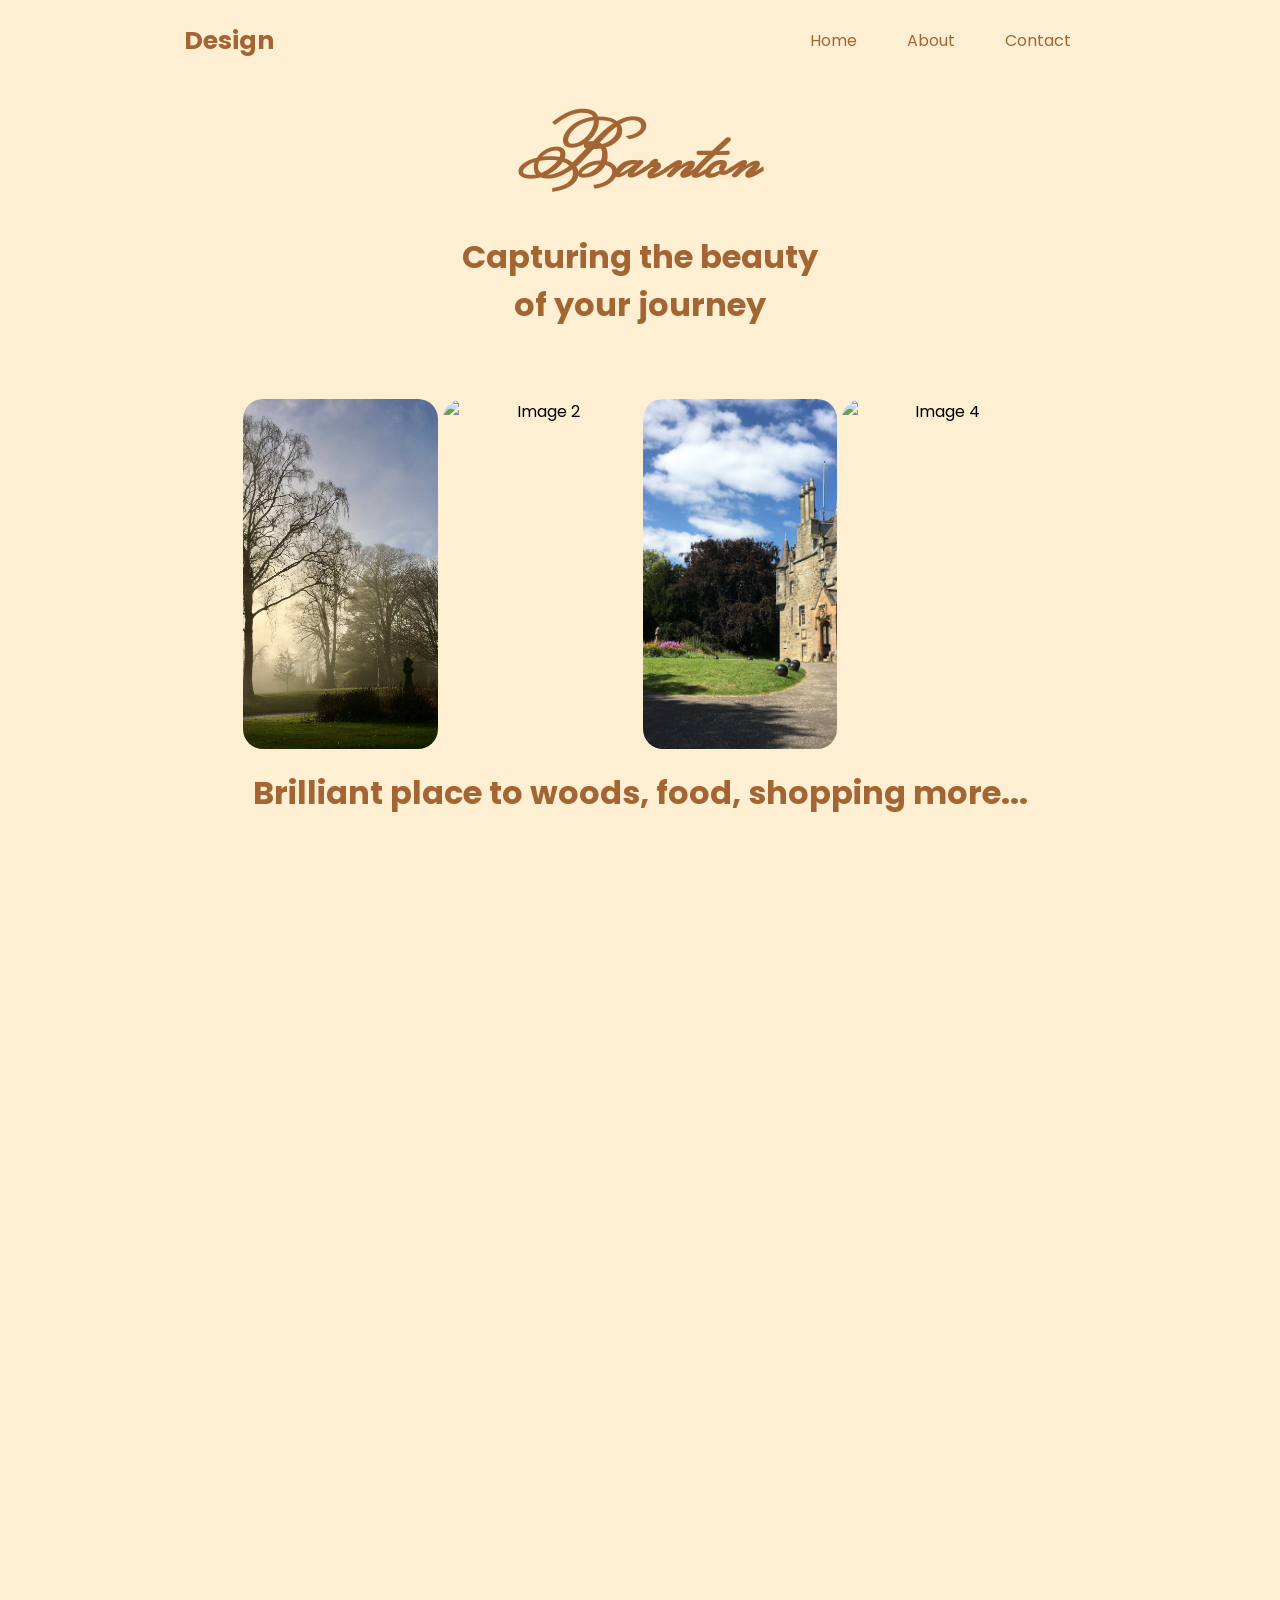
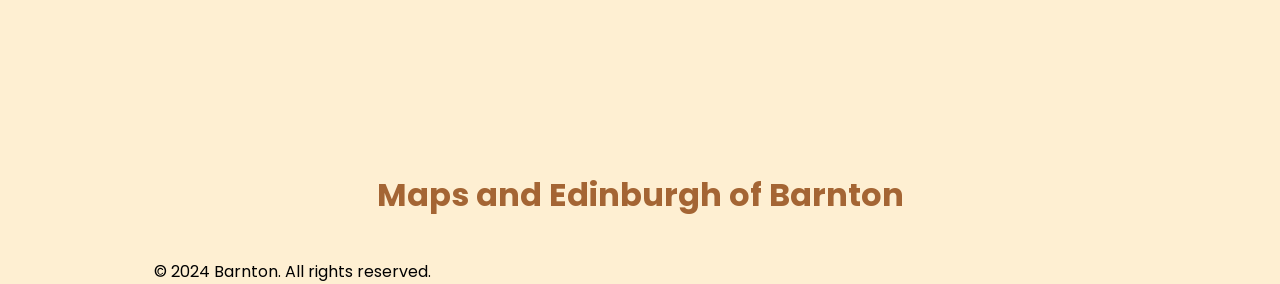
==== commit 72dc379a: "Add files via upload" ====
--- a/index.html
+++ b/index.html
@@ -55,7 +55,7 @@
     <main>
         <div class="home">
             <h4>Barnton</h4>
-            <h1>Capturing the beauty <br> of your journey</h1>
+            <h2>Capturing the beauty <br> of your journey</h2>
 
                 <div class="images">
                     <img src="IMG_4447.jpeg" alt="Image 1">
@@ -73,7 +73,6 @@
                 <p><iframe src="https://www.google.com/maps/embed?pb=!1m18!1m12!1m3!1d47338.822984023456!2d-3.2606130940849214!3d55.94071805174398!2m3!1f0!2f0!3f0!3m2!1i1024!2i768!4f13.1!3m3!1m2!1s0x4887b800a5982623%3A0x64f2147b7ce71727!2sEdinburgh!5e0!3m2!1sen!2suk!4v1784650245149!5m2!1sen!2suk" width="600" height="450" style="border:0;" allowfullscreen="" loading="lazy" referrerpolicy="strict-origin-when-cross-origin"></iframe>
                 <iframe src="https://www.google.com/maps/embed?pb=!1m16!1m12!1m3!1d17862.13858524077!2d-3.293963954419648!3d55.970734260023555!2m3!1f0!2f0!3f0!3m2!1i1024!2i768!4f13.1!2m1!1sRestaurants!5e0!3m2!1sen!2suk!4v1785063740222!5m2!1sen!2suk" width="600" height="450" style="border:0;" allowfullscreen="" loading="lazy" referrerpolicy="strict-origin-when-cross-origin"></iframe></p>
 
-                <h2>Maps and Edinburgh of Barnton</h2>
             </div>
 
             <div>
--- a/style.css
+++ b/style.css
@@ -9,6 +9,13 @@
     font-family: "Poppins", sans-serif;
 } 
 
+:root {
+    --primary-color: #ffc573;
+    --secondary-color: #f0d49d;
+    --text-color: #a46534;
+    --background-color: hsl(40, 96%, 91%);
+}
+
 /* update the menu styles */
 .menu {
     list-style: none;
@@ -23,7 +30,7 @@
 .menu li a {
     display: block;
   /*  color: black; */
-    color: #a46534;
+    color: var( --text-color);
     text-decoration: none;
     transition: 0.3s;
     padding: 18px 25px;
@@ -59,7 +66,8 @@
 /* home page styles */
 .navbar {
     background-color: hsl(40, 96%, 91%);
-    color: #a46534;
+   /* color: #a46534; */
+    color: var( --text-color);
     justify-content: flex-end;
     align-items: center;
   /*  justify-content: space-between; */
@@ -77,21 +85,26 @@
 }
 
 /* Design */
+
 .logo {
     font-weight: bold;
     font-size: 25px;
-    color: #a46534;
-}
-
+   /* color: #a46534; */
+    color: var( --text-color);
+}
+
+/* Media Queries */
 
 .logo-map {
     display: none;
-}
+} 
+
 
 .logo-map {
     font-weight: bold;
     font-size: 25px;
-    color: #a46534;
+   /* color: #a46534; */
+    color: var( --text-color);
     display: none;
 } 
 
@@ -110,20 +123,23 @@
 .home h4 {
     font-family: "Monsieur La Doulaise", sans-serif;
     font-size: 72px ;
-    color: #af6d3f;
+    color: var(--text-color);
 }
 
 /* .home h1 */
+/*
 .home h1 {
     font-size: 72px ;
-    color: #af6d3f;
+    color: var(--text-color);
     line-height: 72px;
 }
+*/
 
 /* .home h2 */
 .home h2 {
     font-size: 32px;
-    color: #af6d3f;
+    /*color: #af6d3f;*/
+    color: var(--text-color);
     padding: 20px;
 }
 
@@ -201,44 +217,40 @@
     padding: 0 12%;
 }
 
-
-/* Medium devices (landscape tablets, 768px and up) */
-/*
-
-@media only screen and (max-width: 992px) {
-  body {  
-  background-color: hsl(40, 96%, 91%);}
-} */
-
-/*
-@media only screen and (max-width: 768px) {
-  body {  
-  background: rgb(0, 255, 8);}
-
-.logo-map {
-  padding: 20px;
-    display: block;}
-} */
-
-@media only screen and (max-width: 768px) {
- 
-.logo-map {
-  padding: 20px;
-    display: block;}
-}
-
-
-
-
-
-/* Small devices (portrait tablets and large phones, 600px and up) */
-/*
-@media only screen and (max-width: 600px) {
- body {   
- background-color: green;}
-
-.logo-map {
-  padding: 20px;
-  display: block;}
-} */
-
+@media only screen and (max-width: 1250px) {
+.logo-map {
+    padding: 20px;
+    display: block;
+
+    background-color: rgb(25, 0, 255);
+}
+.menu {
+    display: none;    
+}
+
+}
+
+@media only screen and (max-width: 450px) {
+.logo-map {
+    padding: 20px;
+    display: block;
+    background-color: var(--background-color);
+}
+
+.menu {
+    display: none;    
+}
+
+.home h4 {
+    font-family: "Monsieur La Doulaise", sans-serif;
+    font-size: 50px ;
+    color: var(--text-color);
+}
+
+.home h2 {
+    font-size: 24px;
+    color: var(--text-color);
+    padding: 20px;
+}
+
+}
